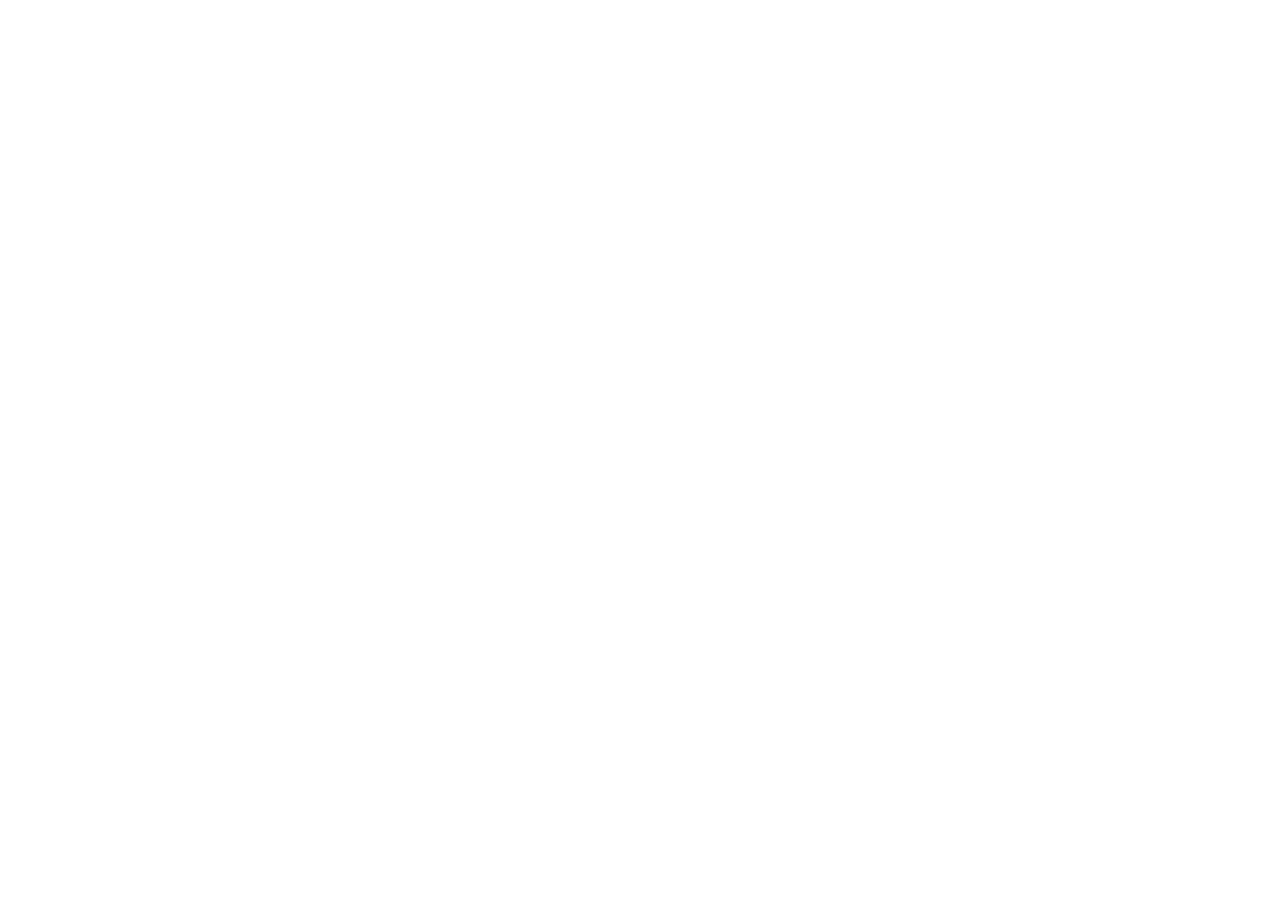
==== index.html @ cf133155 "add index" ====
<!DOCTYPE html>
<html lang="en">

<head>
    <meta charset="UTF-8">
    <meta http-equiv="X-UA-Compatible" content="IE=edge">
    <meta name="viewport" content="width=device-width, initial-scale=1.0">
    <title>Site</title>
</head>

<body>

</body>

</html>
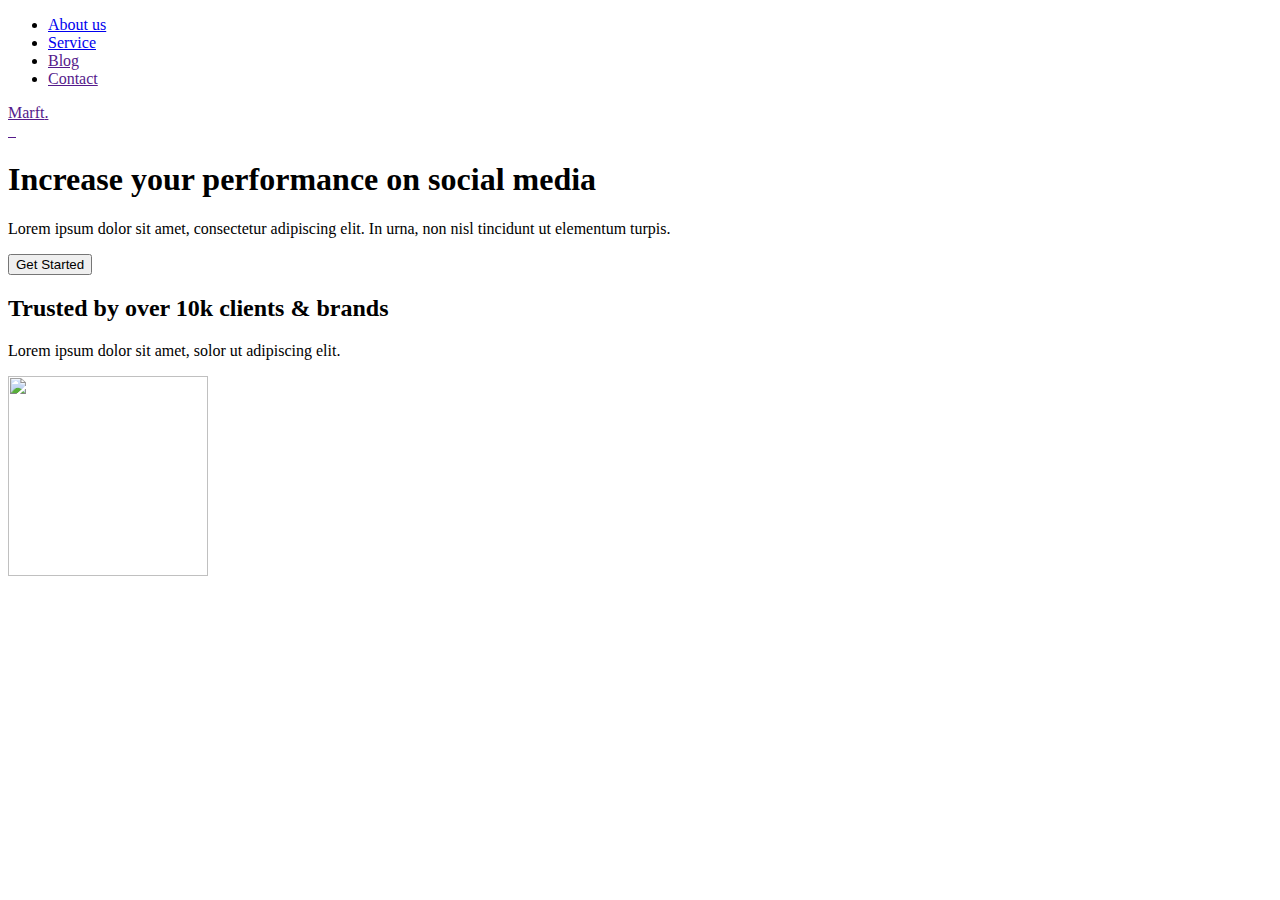
==== commit 9b8d3392: "update img settings" ====
--- a/index.html
+++ b/index.html
@@ -9,7 +9,68 @@
 </head>
 
 <body>
-
+    <header>
+        <nav class="navigation">
+            <ul class="navigation-list">
+                <li class="navigation-item">
+                    <a href="./about.html" class="navigation-link">About us</a>
+                </li>
+                <li class="navigation-item">
+                    <a href="#service" class="navigation-link">Service</a>
+                </li>
+                <li class="navigation-item">
+                    <a href="" class="navigation-link">Blog</a>
+                </li>
+                <li class="navigation-item">
+                    <a href="" class="navigation-link">Contact</a>
+                </li>
+            </ul>
+        </nav>
+        <a href="" class="logo">
+            Marft<span class="logo-dot">.</span>
+        </a>
+        <div class="socials">
+            <a href="">
+                <img src="./img/facebook.svg" alt="" class="social-img">
+            </a>
+            <a href="">
+                <img src="./img/dribble.svg" alt="" class="social-img">
+            </a>
+            <a href="">
+                <img src="./img/instagram.svg" alt="" class="social-img">
+            </a>
+        </div>
+    </header>
+    <main>
+        <section class="hero">
+            <h1 class="hero-title">Increase your performance on
+                social media</h1>
+            <p class="hero-text">Lorem ipsum dolor sit amet, consectetur adipiscing elit. In urna, non nisl tincidunt ut
+                elementum turpis.</p>
+            <button class="hero-btn">Get Started</button>
+            <img src="./img/hero-tablet.jpeg" alt="" class="hero-img">
+            <img src="./img/hero-mobile.jpeg" alt="" class="hero-img">
+        </section>
+        <section class="clients">
+            <h2 class="clients-title">Trusted by over
+                10k clients & brands</h2>
+            <p class="clients-text">Lorem ipsum dolor sit amet, solor ut adipiscing elit.</p>
+            <img src="./img/googlr.png" alt="" class="clients-img" width="200" height="200">
+            <img src="./img/slack.png" alt="" class="clients-img">
+            <img src="./img/ipsum.png" alt="" class="clients-img">
+            <img src="./img/netflix.png" alt="" class="clients-img">
+            <img src="./img/intercom.png" alt="" class="clients-img">
+            <img src="./img/logoipsum.png" alt="" class="clients-img">
+        </section>
+        <section id="service"></section>
+        <section></section>
+        <section></section>
+        <section></section>
+        <section></section>
+        <section></section>
+        <section></section>
+    </main>
+    <footer></footer>
 </body>
 
 </html>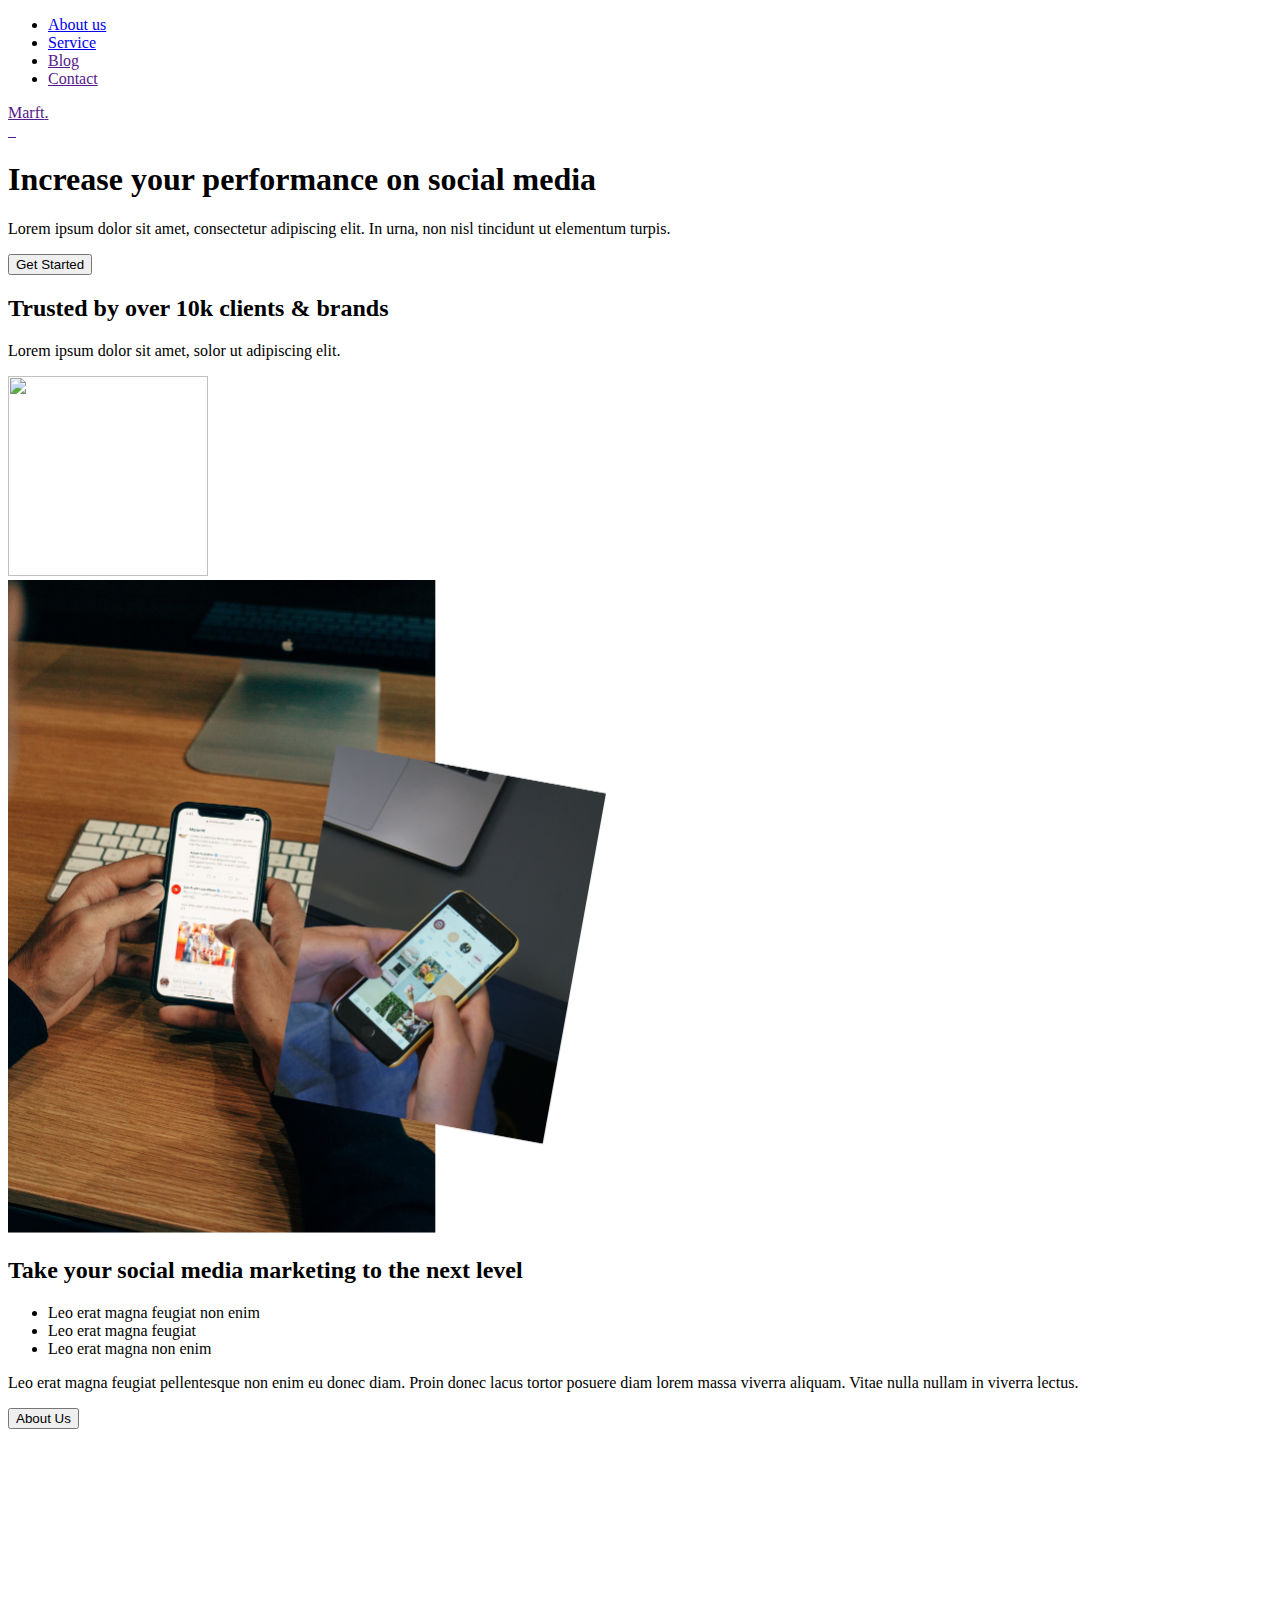
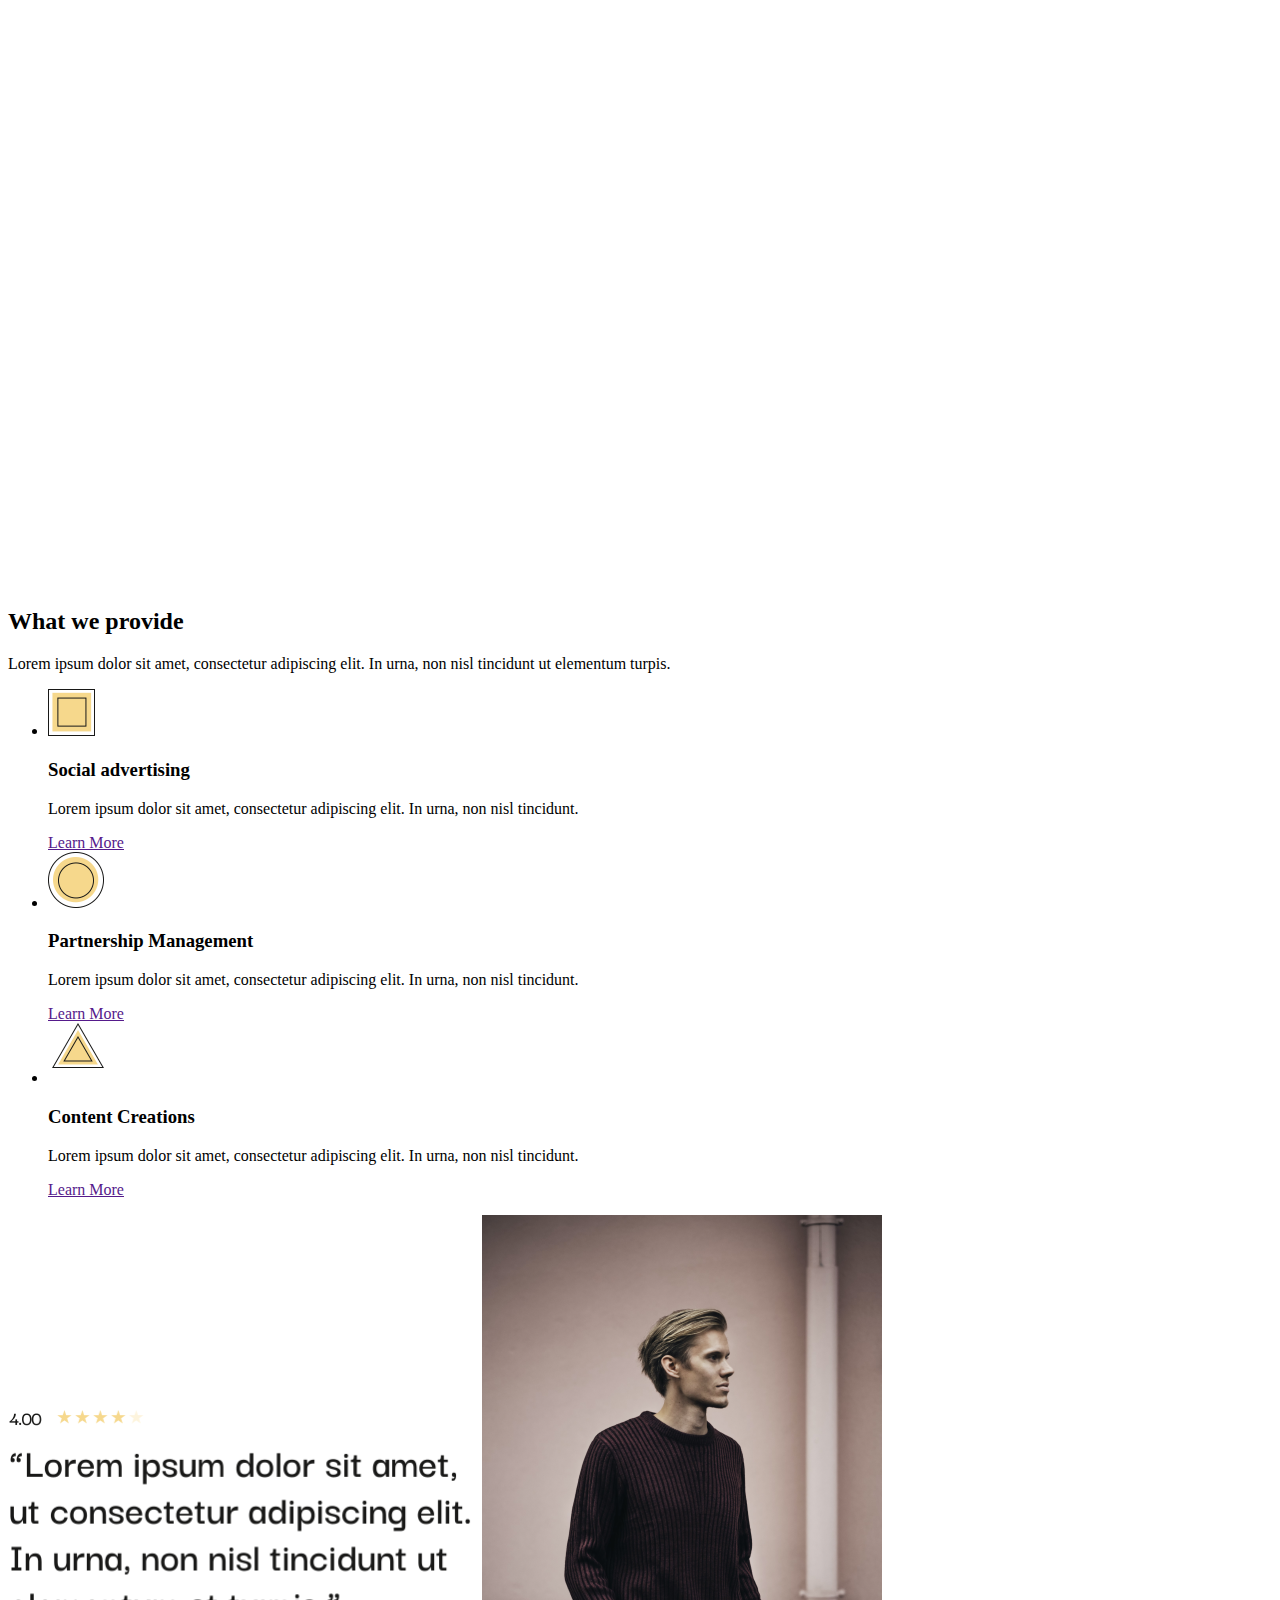
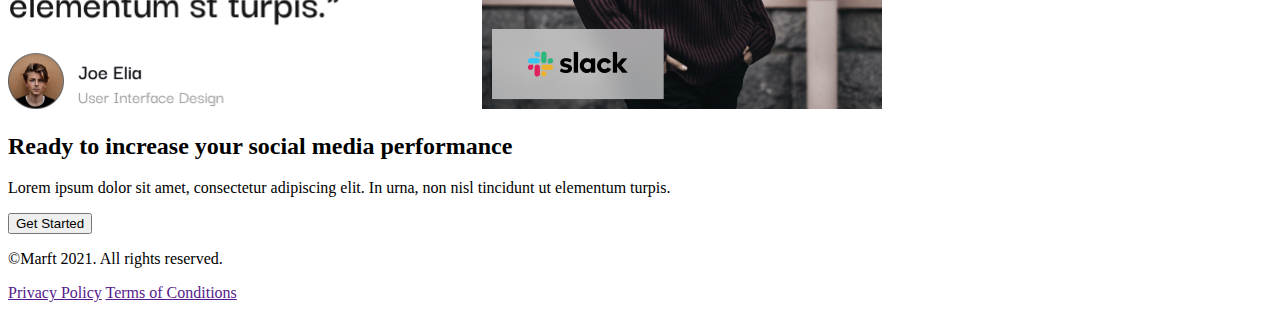
==== commit d139ae8d: "lesson 2" ====
--- a/index.html
+++ b/index.html
@@ -2,9 +2,9 @@
 <html lang="en">
 
 <head>
-    <meta charset="UTF-8">
-    <meta http-equiv="X-UA-Compatible" content="IE=edge">
-    <meta name="viewport" content="width=device-width, initial-scale=1.0">
+    <meta charset="UTF-8" />
+    <meta http-equiv="X-UA-Compatible" content="IE=edge" />
+    <meta name="viewport" content="width=device-width, initial-scale=1.0" />
     <title>Site</title>
 </head>
 
@@ -26,51 +26,105 @@
                 </li>
             </ul>
         </nav>
-        <a href="" class="logo">
-            Marft<span class="logo-dot">.</span>
-        </a>
+        <a href="" class="logo"> Marft<span class="logo-dot">.</span> </a>
         <div class="socials">
             <a href="">
-                <img src="./img/facebook.svg" alt="" class="social-img">
+                <img src="./img/facebook.svg" alt="" class="social-img" />
             </a>
             <a href="">
-                <img src="./img/dribble.svg" alt="" class="social-img">
+                <img src="./img/dribble.svg" alt="" class="social-img" />
             </a>
             <a href="">
-                <img src="./img/instagram.svg" alt="" class="social-img">
+                <img src="./img/instagram.svg" alt="" class="social-img" />
             </a>
         </div>
     </header>
     <main>
         <section class="hero">
-            <h1 class="hero-title">Increase your performance on
-                social media</h1>
-            <p class="hero-text">Lorem ipsum dolor sit amet, consectetur adipiscing elit. In urna, non nisl tincidunt ut
-                elementum turpis.</p>
+            <h1 class="hero-title">Increase your performance on social media</h1>
+            <p class="hero-text">
+                Lorem ipsum dolor sit amet, consectetur adipiscing elit. In urna, non
+                nisl tincidunt ut elementum turpis.
+            </p>
             <button class="hero-btn">Get Started</button>
-            <img src="./img/hero-tablet.jpeg" alt="" class="hero-img">
-            <img src="./img/hero-mobile.jpeg" alt="" class="hero-img">
+            <img src="./img/hero-tablet.jpeg" alt="" class="hero-img" />
+            <img src="./img/hero-mobile.jpeg" alt="" class="hero-img" />
         </section>
         <section class="clients">
-            <h2 class="clients-title">Trusted by over
-                10k clients & brands</h2>
-            <p class="clients-text">Lorem ipsum dolor sit amet, solor ut adipiscing elit.</p>
-            <img src="./img/googlr.png" alt="" class="clients-img" width="200" height="200">
-            <img src="./img/slack.png" alt="" class="clients-img">
-            <img src="./img/ipsum.png" alt="" class="clients-img">
-            <img src="./img/netflix.png" alt="" class="clients-img">
-            <img src="./img/intercom.png" alt="" class="clients-img">
-            <img src="./img/logoipsum.png" alt="" class="clients-img">
+            <h2 class="clients-title">Trusted by over 10k clients & brands</h2>
+            <p class="clients-text">
+                Lorem ipsum dolor sit amet, solor ut adipiscing elit.
+            </p>
+            <img src="./img/googlr.png" alt="" class="clients-img" width="200" height="200" />
+            <img src="./img/slack.png" alt="" class="clients-img" />
+            <img src="./img/ipsum.png" alt="" class="clients-img" />
+            <img src="./img/netflix.png" alt="" class="clients-img" />
+            <img src="./img/intercom.png" alt="" class="clients-img" />
+            <img src="./img/logoipsum.png" alt="" class="clients-img" />
         </section>
-        <section id="service"></section>
-        <section></section>
-        <section></section>
-        <section></section>
-        <section></section>
-        <section></section>
-        <section></section>
+        <section id="service" class="description">
+            <img src="./img/desription.png" alt="description" class="description-img" width="598" height="653">
+            <h2 class="title">Take your social media marketing to the next level</h2>
+            <ul class="description-list">
+                <li class="description-item">Leo erat magna feugiat non enim</li>
+                <li class="description-item">Leo erat magna feugiat</li>
+                <li class="description-item">Leo erat magna non enim</li>
+            </ul>
+            <p class="text">Leo erat magna feugiat pellentesque non enim eu donec diam. Proin donec lacus tortor posuere
+                diam lorem massa viverra
+                aliquam. Vitae nulla nullam in viverra lectus.</p>
+            <button class="btn" type="button">About Us</button>
+        </section>
+        <section class="video">
+            <h2 class="video-title" hidden>Video</h2>
+            <video src="./video/demo.mp4" autoplay width="1600" height="756"></video>
+        </section>
+        <section class="provide">
+            <h2 class="title">What we provide</h2>
+            <p class="text">Lorem ipsum dolor sit amet, consectetur adipiscing elit. In urna, non nisl tincidunt ut
+                elementum turpis.</p>
+            <ul class="provide-list">
+                <li class="provide-item">
+                    <img src="./img/sqare.png" alt="square" class="provide-img" width="47" height="47">
+                    <h3 class="provide-title">Social advertising</h3>
+                    <p class="provide-text">Lorem ipsum dolor sit amet, consectetur adipiscing elit. In urna, non nisl
+                        tincidunt.</p>
+                    <a href="" class="provide-link">Learn More</a>
+                </li>
+                <li class="provide-item">
+                    <img src="./img/circle.png" alt="circle" class="provide-img" width="56" height="56">
+                    <h3 class="provide-title">Partnership Management</h3>
+                    <p class="provide-text">Lorem ipsum dolor sit amet, consectetur adipiscing elit. In urna, non nisl
+                        tincidunt.</p>
+                    <a href="" class="provide-link">Learn More</a>
+                </li>
+                <li class="provide-item">
+                    <img src="./img/triangle.png" alt="triangle" class="provide-img" width="60" height="60">
+                    <h3 class="provide-title">Content Creations</h3>
+                    <p class="provide-text">Lorem ipsum dolor sit amet, consectetur adipiscing elit. In urna, non nisl
+                        tincidunt.</p>
+                    <a href="" class="provide-link">Learn More</a>
+                </li>
+            </ul>
+        </section>
+        <section class="slider">
+            <h2 class="slider-title" hidden>slider</h2>
+            <img src="./img/post.png" alt="post" width="470" height="307">
+            <img src="./img/user-photo.png" alt="user-photo" width="400" height="494">
+        </section>
+        <section class="offer">
+            <h2 class="title">Ready to increase
+                your social media performance</h2>
+            <p class="text">Lorem ipsum dolor sit amet, consectetur adipiscing elit. In urna, non nisl tincidunt ut
+                elementum turpis.</p>
+            <button class="btn" type="button">Get Started</button>
+        </section>
     </main>
-    <footer></footer>
+    <footer class="footer">
+        <p class="license">&#169;Marft 2021. All rights reserved.</p>
+        <a href="" class="footer-link">Privacy Policy</a>
+        <a href="" class="footer-link">Terms of Conditions</a>
+    </footer>
 </body>
 
 </html>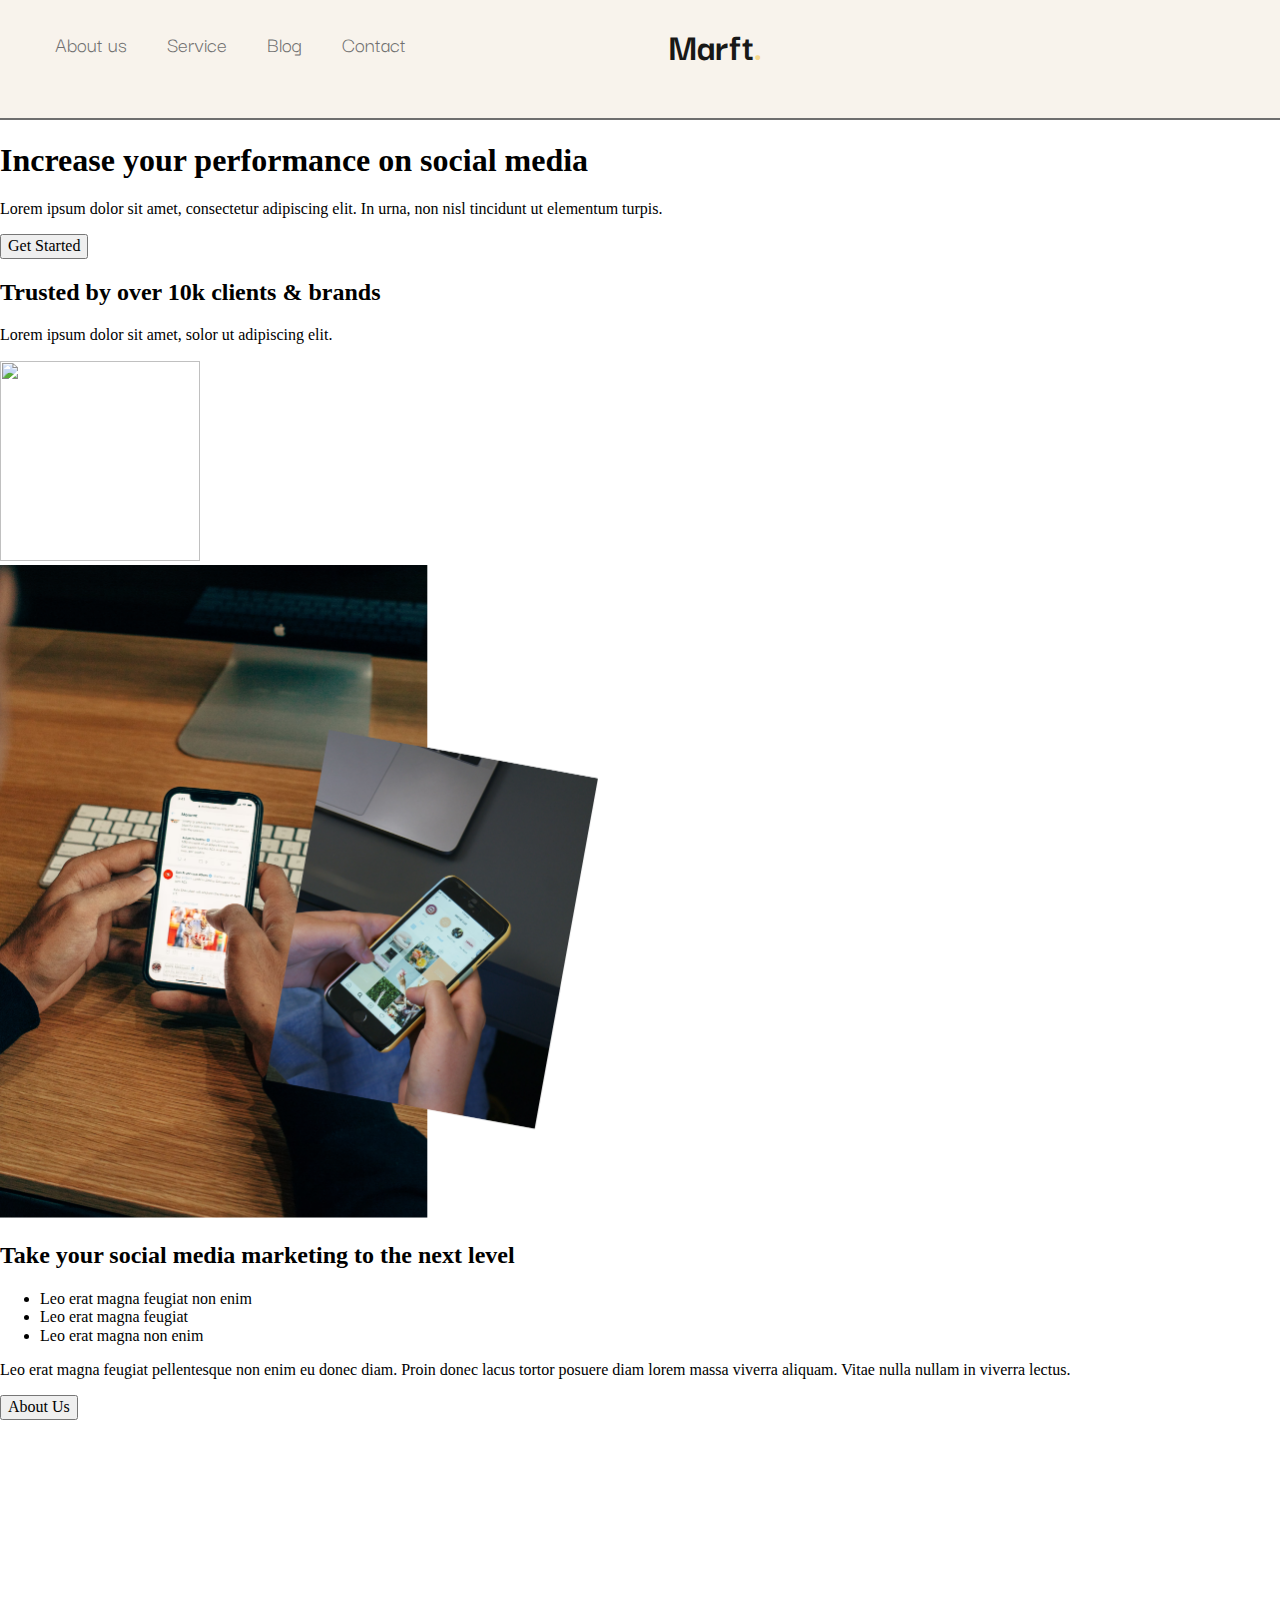
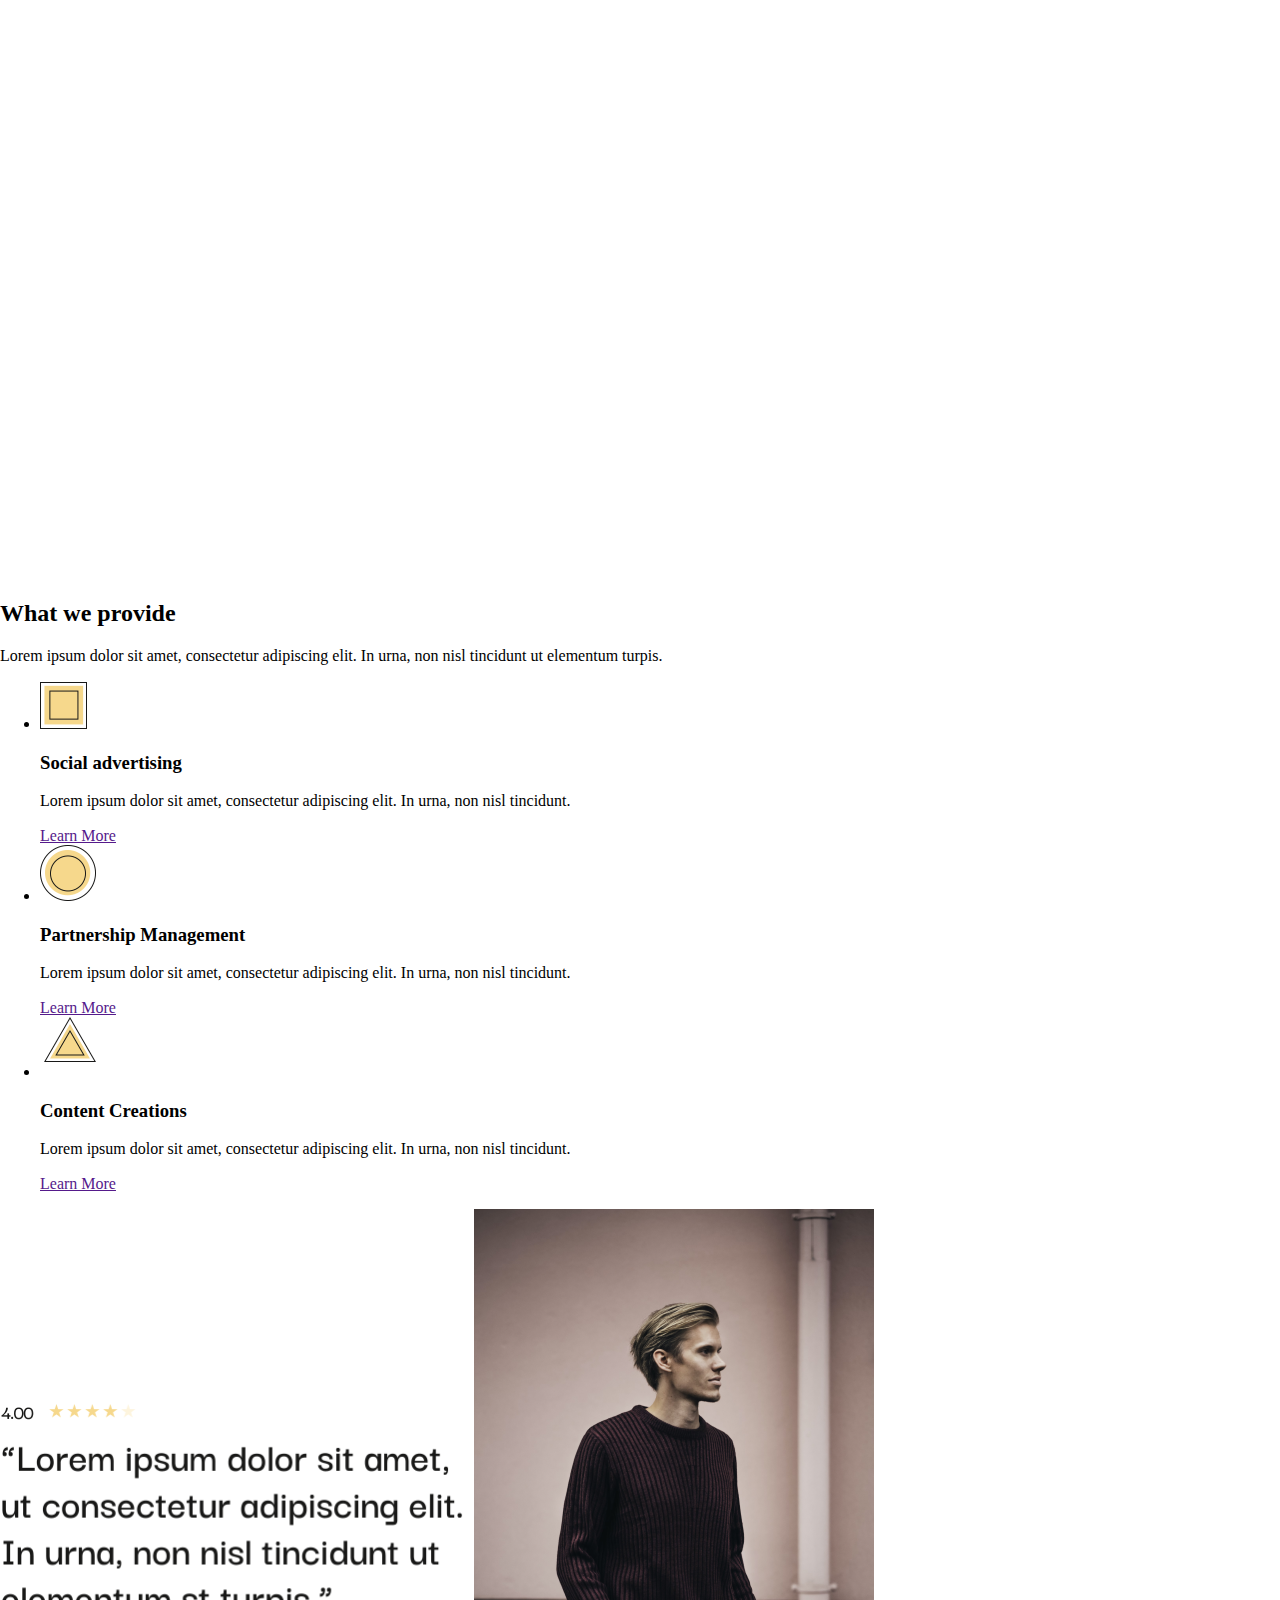
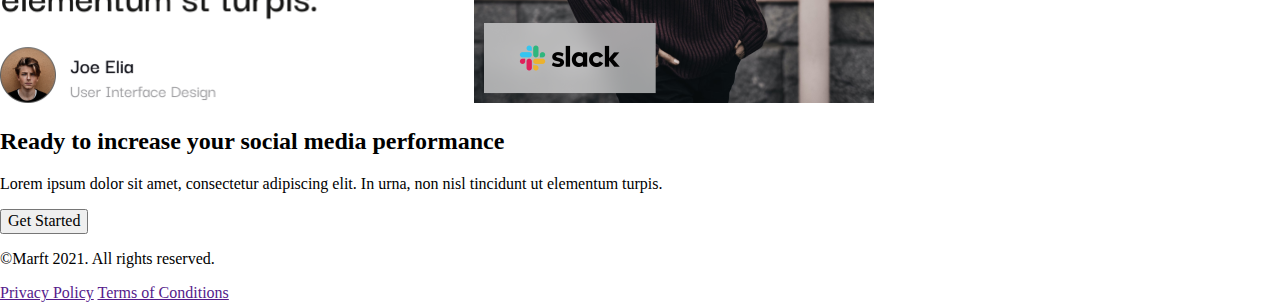
==== commit 224f4a62: "finish lesson 3" ====
--- a/index.html
+++ b/index.html
@@ -5,40 +5,49 @@
     <meta charset="UTF-8" />
     <meta http-equiv="X-UA-Compatible" content="IE=edge" />
     <meta name="viewport" content="width=device-width, initial-scale=1.0" />
+    <link rel="preconnect" href="https://fonts.googleapis.com">
+    <link rel="preconnect" href="https://fonts.gstatic.com" crossorigin>
+    <link href="https://fonts.googleapis.com/css2?family=Darker+Grotesque:wght@500;600;700&display=swap"
+        rel="stylesheet">
+    <link rel="stylesheet" href="./styles/normalize.css">
+    <link rel="stylesheet" href="./styles/styles.css">
     <title>Site</title>
 </head>
 
 <body>
-    <header>
-        <nav class="navigation">
-            <ul class="navigation-list">
-                <li class="navigation-item">
-                    <a href="./about.html" class="navigation-link">About us</a>
-                </li>
-                <li class="navigation-item">
-                    <a href="#service" class="navigation-link">Service</a>
-                </li>
-                <li class="navigation-item">
-                    <a href="" class="navigation-link">Blog</a>
-                </li>
-                <li class="navigation-item">
-                    <a href="" class="navigation-link">Contact</a>
-                </li>
-            </ul>
-        </nav>
-        <a href="" class="logo"> Marft<span class="logo-dot">.</span> </a>
-        <div class="socials">
-            <a href="">
-                <img src="./img/facebook.svg" alt="" class="social-img" />
-            </a>
-            <a href="">
-                <img src="./img/dribble.svg" alt="" class="social-img" />
-            </a>
-            <a href="">
-                <img src="./img/instagram.svg" alt="" class="social-img" />
-            </a>
-        </div>
-    </header>
+    <div class="wrapper">
+        <header class="header">
+            <nav class="navigation">
+                <ul class="list navigation-list">
+                    <li class="navigation-item">
+                        <a href="./about.html" class="navigation-link">About us</a>
+                    </li>
+                    <li class="navigation-item">
+                        <a href="#service" class="navigation-link">Service</a>
+                    </li>
+                    <li class="navigation-item">
+                        <a href="" class="navigation-link">Blog</a>
+                    </li>
+                    <li class="navigation-item">
+                        <a href="" class="navigation-link">Contact</a>
+                    </li>
+                </ul>
+            </nav>
+            <a href="" class="logo"> Marft<span class="logo-dot">.</span> </a>
+            <div class="socials">
+                <a href="" class="social-link">
+                    <img src="./img/facebook.svg" alt="" class="social-img" />
+                </a>
+                <a href="" class="social-link">
+                    <img src="./img/dribble.svg" alt="" class="social-img" />
+                </a>
+                <a href="" class="social-link">
+                    <img src="./img/instagram.svg" alt="" class="social-img" />
+                </a>
+            </div>
+        </header>
+    </div>
+
     <main>
         <section class="hero">
             <h1 class="hero-title">Increase your performance on social media</h1>
--- a/styles/styles.css
+++ b/styles/styles.css
@@ -0,0 +1,113 @@
+/* .hero-btn {
+  background-color: #f6d88c;
+  border: none;
+  border-radius: 16px;
+  padding: 22px 36px;   
+  outline: none;
+  padding: 12px 25px 15px 15px;
+  padding: 12px 25px 15px;
+  padding: 25px;
+} */
+
+/* .hero-btn:hover,
+.hero-btn:focus {
+  background-color: #ff0000;
+  border-radius: 40px;
+  font-size: 25px;
+} */
+
+/* .hero-btn:focus {
+  background-color: aqua;
+  border-radius: 5px;
+} */
+
+/* .hero-title:hover {
+  color: red;
+  font-size: 40px;
+}
+
+.navigation-link:active {
+  color: red;
+} */
+
+/* .navigation {
+  font-size: 45px;
+  font-weight: 700;
+}
+
+.navigation-link {
+  color: red;
+  text-decoration: none;
+} */
+
+:root {
+  --primary-color: #181817;
+  --secondary-color: #6f6f6f;
+  --accent-color: #f6d88c;
+  --common-white: #f8f3ec;
+  --main-font: "Darker Grotesque", sans-serif;
+  --title-size: 65px;
+  --text-size: 22px;
+}
+
+* {
+  box-sizing: border-box;
+}
+
+.wrapper {
+  background-color: #f8f3ec;
+}
+
+.list {
+  list-style: none;
+  padding: 0%;
+}
+
+.header {
+  width: 1440px;
+  margin: 0 auto;
+  padding: 16px 55px 45px;
+  display: flex;
+  align-items: center;
+  border-bottom: 2px solid #6e6e6e;
+}
+
+.navigation {
+  font-family: var(--main-font);
+  margin-right: 262px;
+}
+
+.navigation-list {
+  display: flex;
+}
+
+.navigation-item {
+  margin-right: 40px;
+}
+
+.navigation-item:last-child {
+  margin-right: 0;
+}
+
+.navigation-link {
+  color: var(--secondary-color);
+  text-decoration: none;
+  font-size: var(--text-size);
+}
+
+.logo {
+  margin-right: 450px;
+  text-decoration: none;
+  color: var(--primary-color);
+  font-size: 40px;
+  font-family: var(--main-font);
+  font-weight: 700;
+}
+
+.logo-dot {
+  color: var(--accent-color);
+}
+
+.social-link {
+  text-decoration: none;
+}
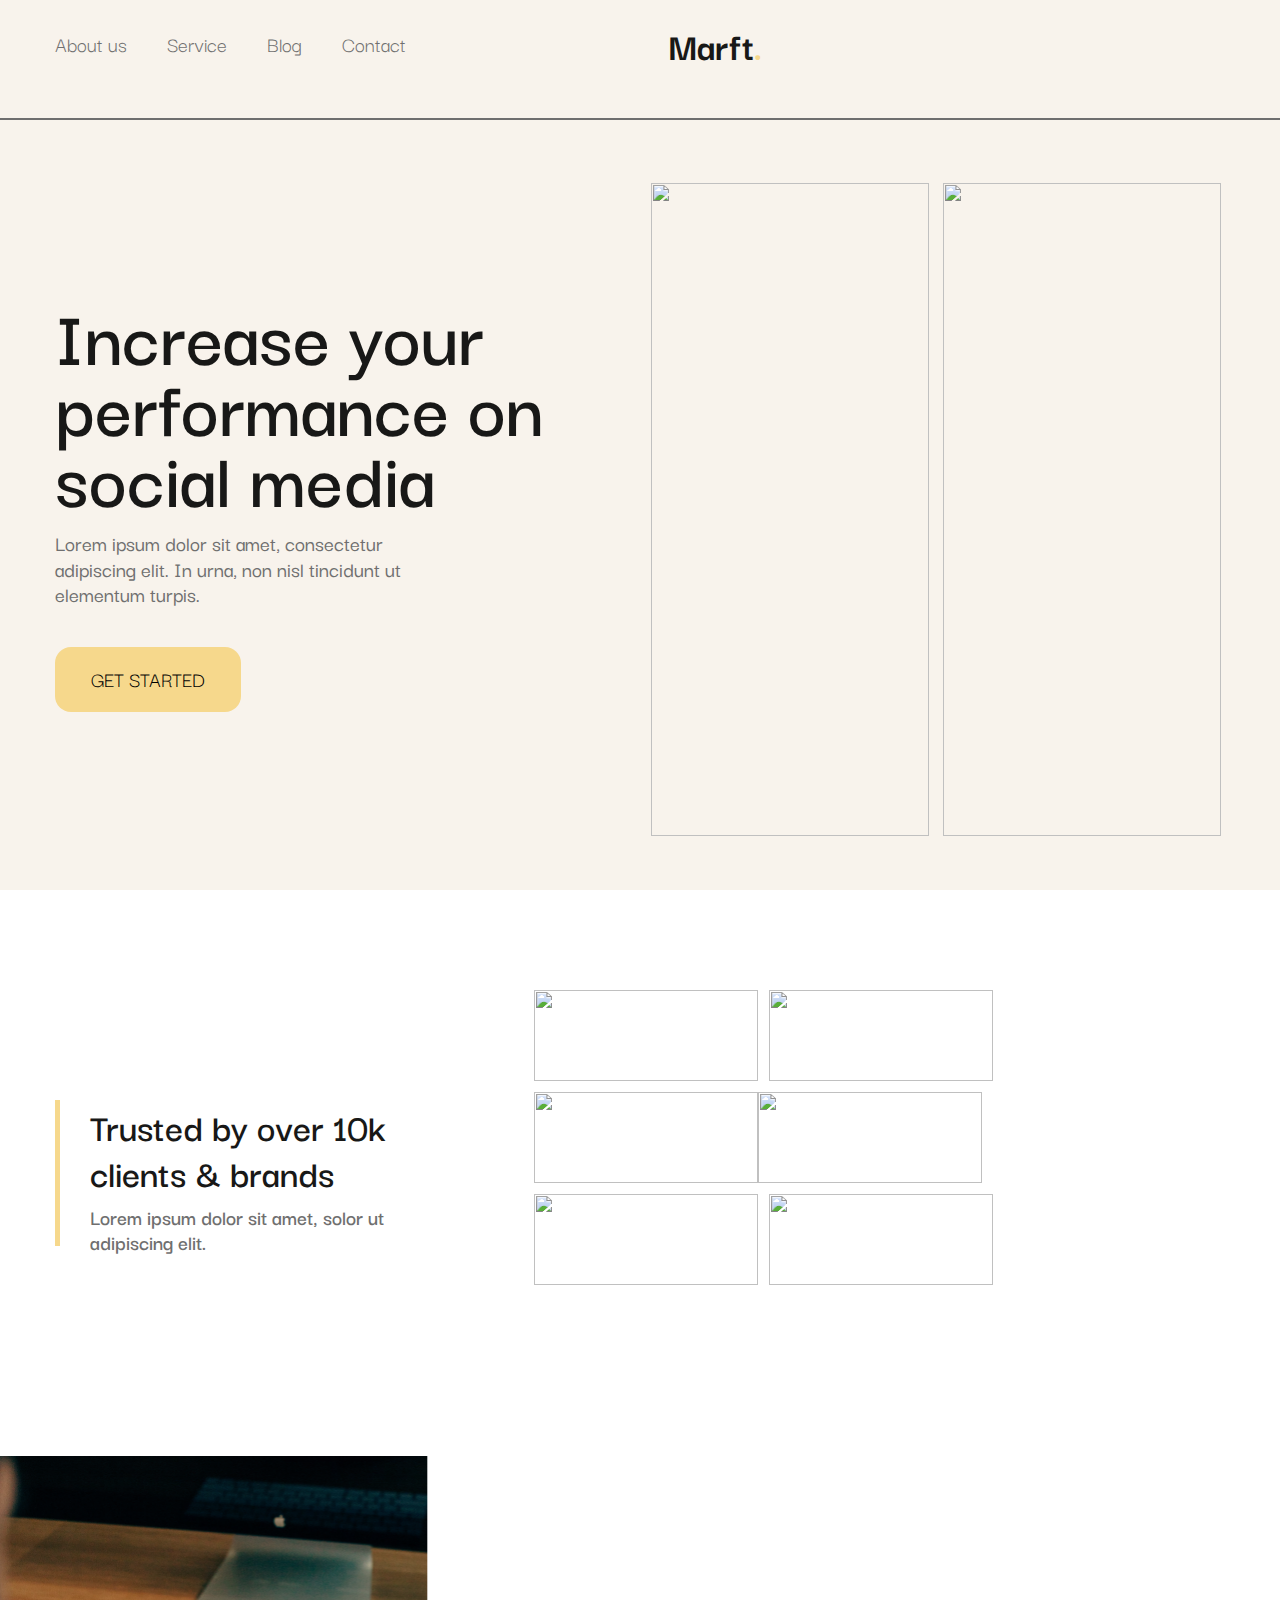
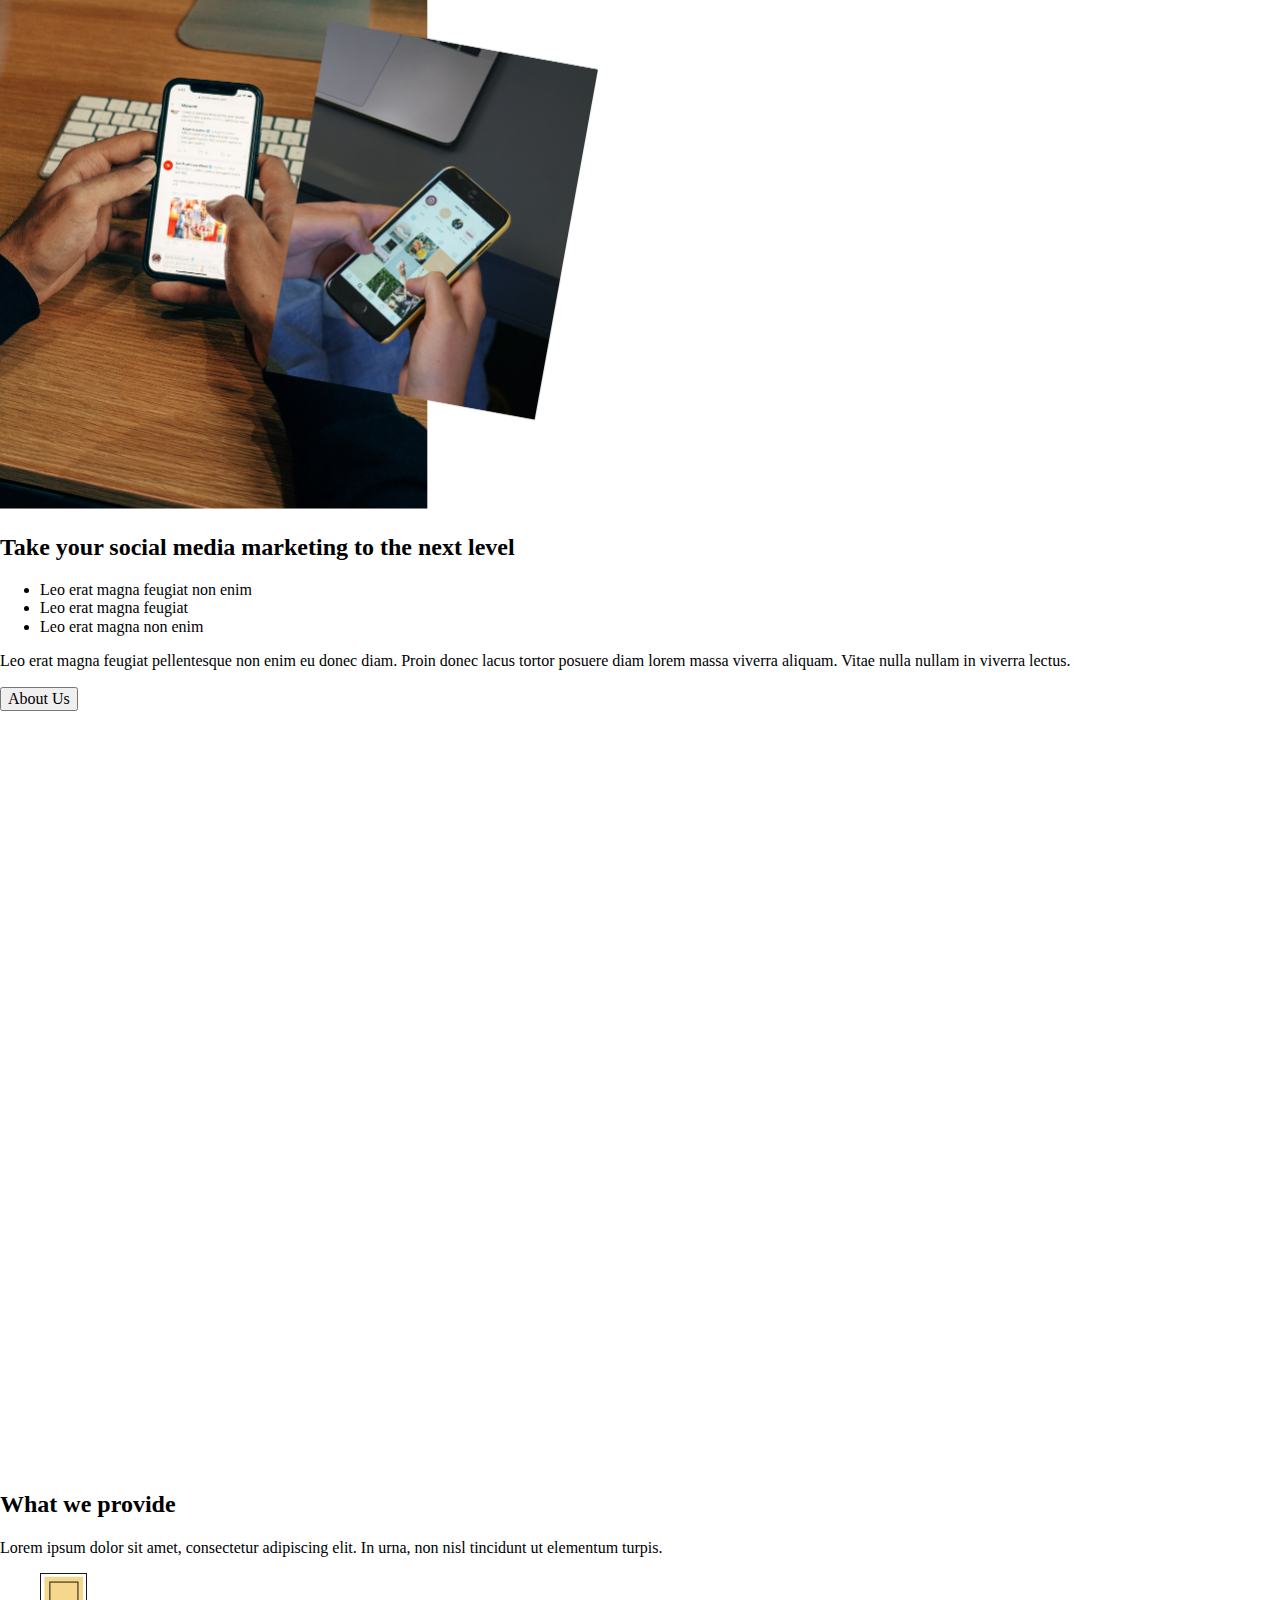
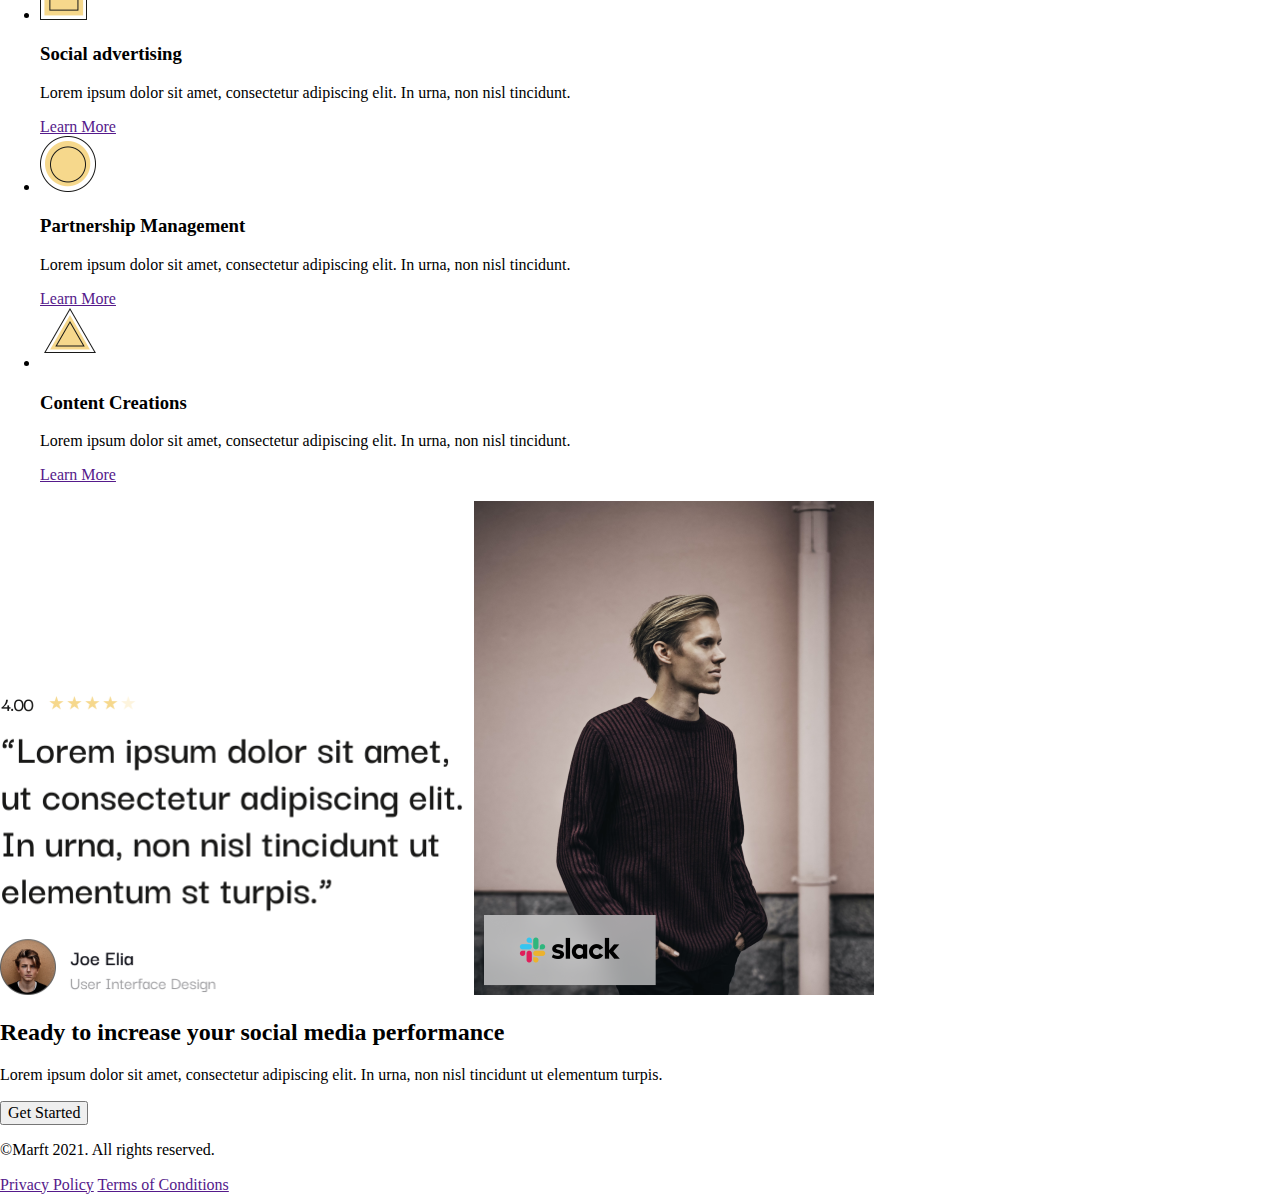
==== commit 878e31b4: "update css" ====
--- a/index.html
+++ b/index.html
@@ -50,26 +50,41 @@
 
     <main>
         <section class="hero">
-            <h1 class="hero-title">Increase your performance on social media</h1>
-            <p class="hero-text">
-                Lorem ipsum dolor sit amet, consectetur adipiscing elit. In urna, non
-                nisl tincidunt ut elementum turpis.
-            </p>
-            <button class="hero-btn">Get Started</button>
-            <img src="./img/hero-tablet.jpeg" alt="" class="hero-img" />
-            <img src="./img/hero-mobile.jpeg" alt="" class="hero-img" />
+            <div class="content">
+                <div class="hero-container hero-left-side">
+                    <h1 class="hero-title">Increase your performance on social media</h1>
+                    <p class="hero-text">
+                        Lorem ipsum dolor sit amet, consectetur adipiscing elit. In urna, non
+                        nisl tincidunt ut elementum turpis.
+                    </p>
+                    <button class="hero-btn">Get Started</button>
+                </div>
+
+                <div class="hero-container hero-right-side">
+                    <img src="./img/hero-tablet.jpeg" alt="" class="hero-img" />
+                    <img src="./img/hero-mobile.jpeg" alt="" class="hero-img" />
+                </div>
+            </div>
         </section>
         <section class="clients">
-            <h2 class="clients-title">Trusted by over 10k clients & brands</h2>
-            <p class="clients-text">
-                Lorem ipsum dolor sit amet, solor ut adipiscing elit.
-            </p>
-            <img src="./img/googlr.png" alt="" class="clients-img" width="200" height="200" />
-            <img src="./img/slack.png" alt="" class="clients-img" />
-            <img src="./img/ipsum.png" alt="" class="clients-img" />
-            <img src="./img/netflix.png" alt="" class="clients-img" />
-            <img src="./img/intercom.png" alt="" class="clients-img" />
-            <img src="./img/logoipsum.png" alt="" class="clients-img" />
+            <div class="content">
+                <div class="clients-left-side">
+                    <div class="left-side-content">
+                        <h2 class="clients-title">Trusted by over 10k clients & brands</h2>
+                        <p class="clients-text">
+                            Lorem ipsum dolor sit amet, solor ut adipiscing elit.
+                        </p>
+                    </div>
+                </div>
+                <div class="clients-right-side">
+                    <img src="./img/googlr.png" alt="" class="clients-img" width="200" height="200" />
+                    <img src="./img/slack.png" alt="" class="clients-img" />
+                    <img src="./img/ipsum.png" alt="" class="clients-img" />
+                    <img src="./img/netflix.png" alt="" class="clients-img" />
+                    <img src="./img/intercom.png" alt="" class="clients-img" />
+                    <img src="./img/logoipsum.png" alt="" class="clients-img" />
+                </div>
+            </div>
         </section>
         <section id="service" class="description">
             <img src="./img/desription.png" alt="description" class="description-img" width="598" height="653">
--- a/styles/styles.css
+++ b/styles/styles.css
@@ -6,6 +6,7 @@
   outline: none;
   padding: 12px 25px 15px 15px;
   padding: 12px 25px 15px;
+  padding: 22px 36px;   
   padding: 25px;
 } */
 
@@ -111,3 +112,141 @@
 .social-link {
   text-decoration: none;
 }
+
+.content {
+  width: 1170px;
+  margin: 0 auto;
+  display: flex;
+  align-items: center;
+
+  /* ширина екрана = 2170px */
+  /* ширина класу content = 1170px */
+  /* від ширини екрану віднімаємо ширину content = 1000px */
+  /* різниця ділиться на 2 = 500px */
+  /* 500px зліва і 500px справа */
+}
+
+/* herro section */
+
+.hero {
+  background-color: #f8f3ec;
+  display: flex;
+  align-items: center;
+}
+
+.hero-title {
+  margin-top: 0;
+  font-family: var(--main-font);
+  font-size: 82px;
+  line-height: 71px;
+  font-weight: 600;
+  color: var(--primary-color);
+  width: 500px;
+  margin-bottom: 20px;
+}
+
+.hero-text {
+  font-family: var(--main-font);
+  color: var(--secondary-color);
+  font-weight: 500;
+  font-size: var(--text-size);
+  margin-bottom: 40px;
+  margin-top: 0;
+  width: 370px;
+}
+
+.hero-btn {
+  font-family: var(--main-font);
+  font-size: var(--text-size);
+  text-transform: uppercase;
+  background-color: var(--accent-color);
+  border: none;
+  padding: 20px 36px;
+  border-radius: 16px;
+}
+
+.hero-btn:hover {
+  background-color: red;
+}
+
+.hero-img {
+  width: 278px;
+  height: 653px;
+}
+
+.hero-img:first-child {
+  margin-right: 14px;
+}
+
+.hero-container {
+  font-size: 0;
+}
+
+.hero-left-side {
+  margin-right: 96px;
+}
+
+.hero-right-side {
+  padding: 63px 0 54px;
+}
+
+/* clients */
+
+.clients-right-side {
+  padding-top: 100px;
+  padding-bottom: 160px;
+  display: flex;
+  flex-wrap: wrap;
+  width: 695px;
+}
+
+/* 695
+224 * 3 = 672 + 33 = 705 */
+
+.clients-img {
+  width: 224px;
+  height: 91px;
+  margin-right: 11px;
+  margin-bottom: 11px;
+}
+
+/* an+b
+a - елемент з якого починаємо відлік
+b - крок який використовуємо для роботи */
+
+.clients-img:nth-child(3n + 3) {
+  margin-right: 0;
+}
+
+.clients-title {
+  font-family: var(--main-font);
+  color: var(--primary-color);
+  font-size: 40px;
+  font-weight: 600;
+  width: 314px;
+  margin-bottom: 10px;
+}
+
+.clients-text {
+  font-family: var(--main-font);
+  font-weight: 600;
+  font-size: var(--text-size);
+  color: var(--secondary-color);
+  margin-top: 0;
+  width: 295px;
+}
+
+.clients-left-side {
+  margin-right: 130px;
+  display: flex;
+  align-items: center;
+}
+
+.clients-left-side::before {
+  width: 5px;
+  height: 146px;
+  background-color: var(--accent-color);
+  content: "";
+  display: inline-block;
+  margin-right: 30px;
+}
